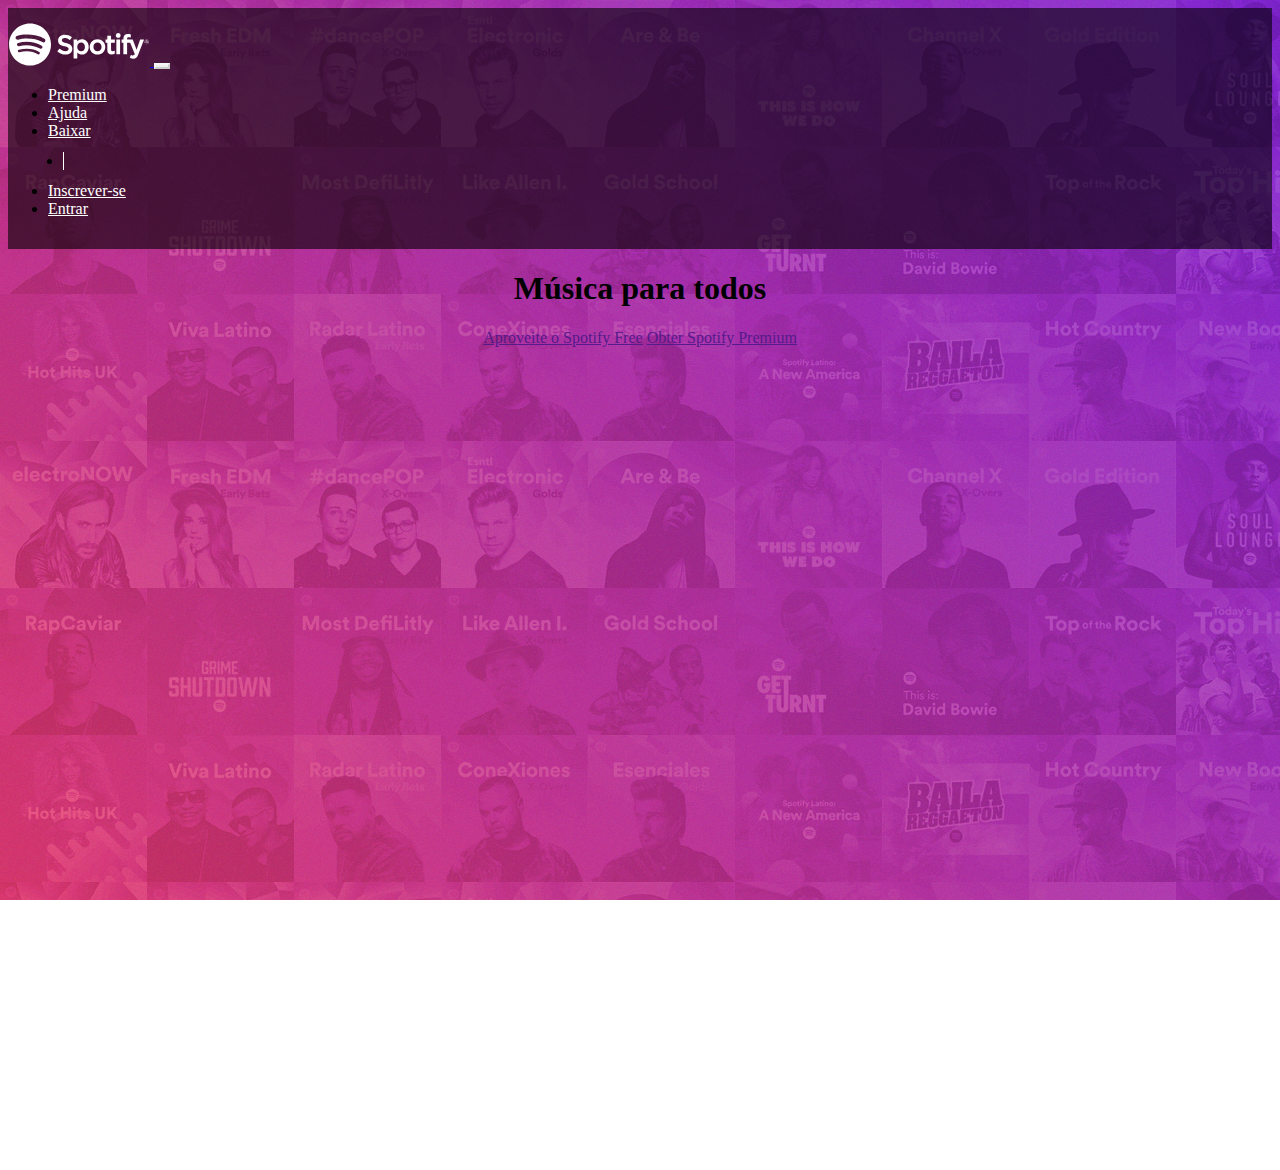
==== Site Spotify/index.html @ 4b8c34ad "Inicio clone site spotify" ====
<!DOCTYPE html>
<html lang="pt-br">
  <head>
    <!-- Meta tags Obrigatórias -->
    <meta charset="utf-8">
    <meta name="viewport" content="width=device-width, initial-scale=1, shrink-to-fit=no">

    <!-- Bootstrap CSS -->
    <link rel="stylesheet" href="https://stackpath.bootstrapcdn.com/bootstrap/4.1.3/css/bootstrap.min.css" integrity="sha384-MCw98/SFnGE8fJT3GXwEOngsV7Zt27NXFoaoApmYm81iuXoPkFOJwJ8ERdknLPMO" crossorigin="anonymous">

    <!-- Font Awesome -->
    <link rel="stylesheet" href="https://use.fontawesome.com/releases/v5.3.1/css/all.css" integrity="sha384-mzrmE5qonljUremFsqc01SB46JvROS7bZs3IO2EmfFsd15uHvIt+Y8vEf7N7fWAU" crossorigin="anonymous">

    <!-- HTML5Shiv -->
    <!--[if lt IE 9]>
      <script src="https://oss.maxcdn.com/html5shiv/3.7.2/html5shiv.min.js"></script>
    <![endif]-->

    <!-- Estilo customizado -->
    <link rel="stylesheet" type="text/css" href="css/estilo.css">

    <title>Música para todos - Spotify</title>
    <link = rel="icon" href="imagens/favicon.png">
  </head>
  <body>
    <!-- inicio Cabecalho -->
    <header>
      <nav class="navbar navbar-expand-md navbar-light fixed-top navbar-transparente">
        <div class="container">
          
          <a href="index.html" class="navbar-brand">
            <img src="imagens/spotify.svg" width="142">
          </a>

          <!-- Cria botao para dispositivos moveis abrir o menu -->
          <button class="navbar-toggler" data-toggle="collapse" data-target="#nav-principal">
            <i class="fas fa-bars text-white"></i>
          </button>

          <!-- Menu -->
          <div class="collapse navbar-collapse" id="nav-principal">
            <ul class="navbar-nav ml-auto">
              <li class="nav-item">
                <a href="" class="nav-link">Premium</a>
              </li>
              <li class="nav-item">
                <a href="" class="nav-link">Ajuda</a>
              </li>
              <li class="nav-item">
                <a href="" class="nav-link">Baixar</a>
              </li>
              <li class="nav-item divisor">
              </li>
              <li class="nav-item">
                <a href="" class="nav-link">Inscrever-se</a>
              </li>
              <li class="nav-item">
                <a href="" class="nav-link">Entrar</a>
              </li>
            </ul>
          </div>

        </div>
      </nav>
    </header>
    <!--/fim Cabecalho -->

    <!--/Inicio sessao home -->
    <section id="home" class="d-flex">
      <div class="container align-self-center">
        <div class="row">
          <div class="col-md-12 capa">
            <h1>Música para todos</h1>
            <a href="" class="btn btn-danger">Aproveite o Spotify Free</a>
            <a href="" class="btn btn-light">Obter Spotify Premium</a>
          </div>
        </div>
      </div>
    </section>
    <!--/Fim sessao home -->

  
    

    <!-- JavaScript (Opcional) -->
    <!-- jQuery primeiro, depois Popper.js, depois Bootstrap JS -->
    <script src="https://code.jquery.com/jquery-3.3.1.slim.min.js" integrity="sha384-q8i/X+965DzO0rT7abK41JStQIAqVgRVzpbzo5smXKp4YfRvH+8abtTE1Pi6jizo" crossorigin="anonymous"></script>
    <script src="https://cdnjs.cloudflare.com/ajax/libs/popper.js/1.14.3/umd/popper.min.js" integrity="sha384-ZMP7rVo3mIykV+2+9J3UJ46jBk0WLaUAdn689aCwoqbBJiSnjAK/l8WvCWPIPm49" crossorigin="anonymous"></script>
    <script src="https://stackpath.bootstrapcdn.com/bootstrap/4.1.3/js/bootstrap.min.js" integrity="sha384-ChfqqxuZUCnJSK3+MXmPNIyE6ZbWh2IMqE241rYiqJxyMiZ6OW/JmZQ5stwEULTy" crossorigin="anonymous"></script>
  </body>
</html>
---- Site Spotify/css/estilo.css ----
/*
* 
* @author Marcelo Bianco
*/

html, body {
    height: 100%;
}

#home {
    height: 100%;
}

body {
    background: url(../imagens/capa.png),
                url(../imagens/ruido.png),
                linear-gradient(50deg,#ff4169,#7c26f8);
    background-attachment: fixed;
}


nav.navbar-transparente {
    padding: 15px 0px;
    background: rgba(0, 0, 0, 0.6);
}

.navbar-light .navbar-nav .nav-link {
    color: white;
}

.navbar-light .navbar-nav .nav-link:hover {
    color: #9bf0e1;
}

.navbar-light .navbar-toggler {
    color: rgba(255, 255, 255,.5);
    border-color: rgba(255,255,255,0.5);
}

.divisor {
    width: 1px;
    background: white;
    margin: 12px 15px;
}

.capa {
    text-align: center;
}
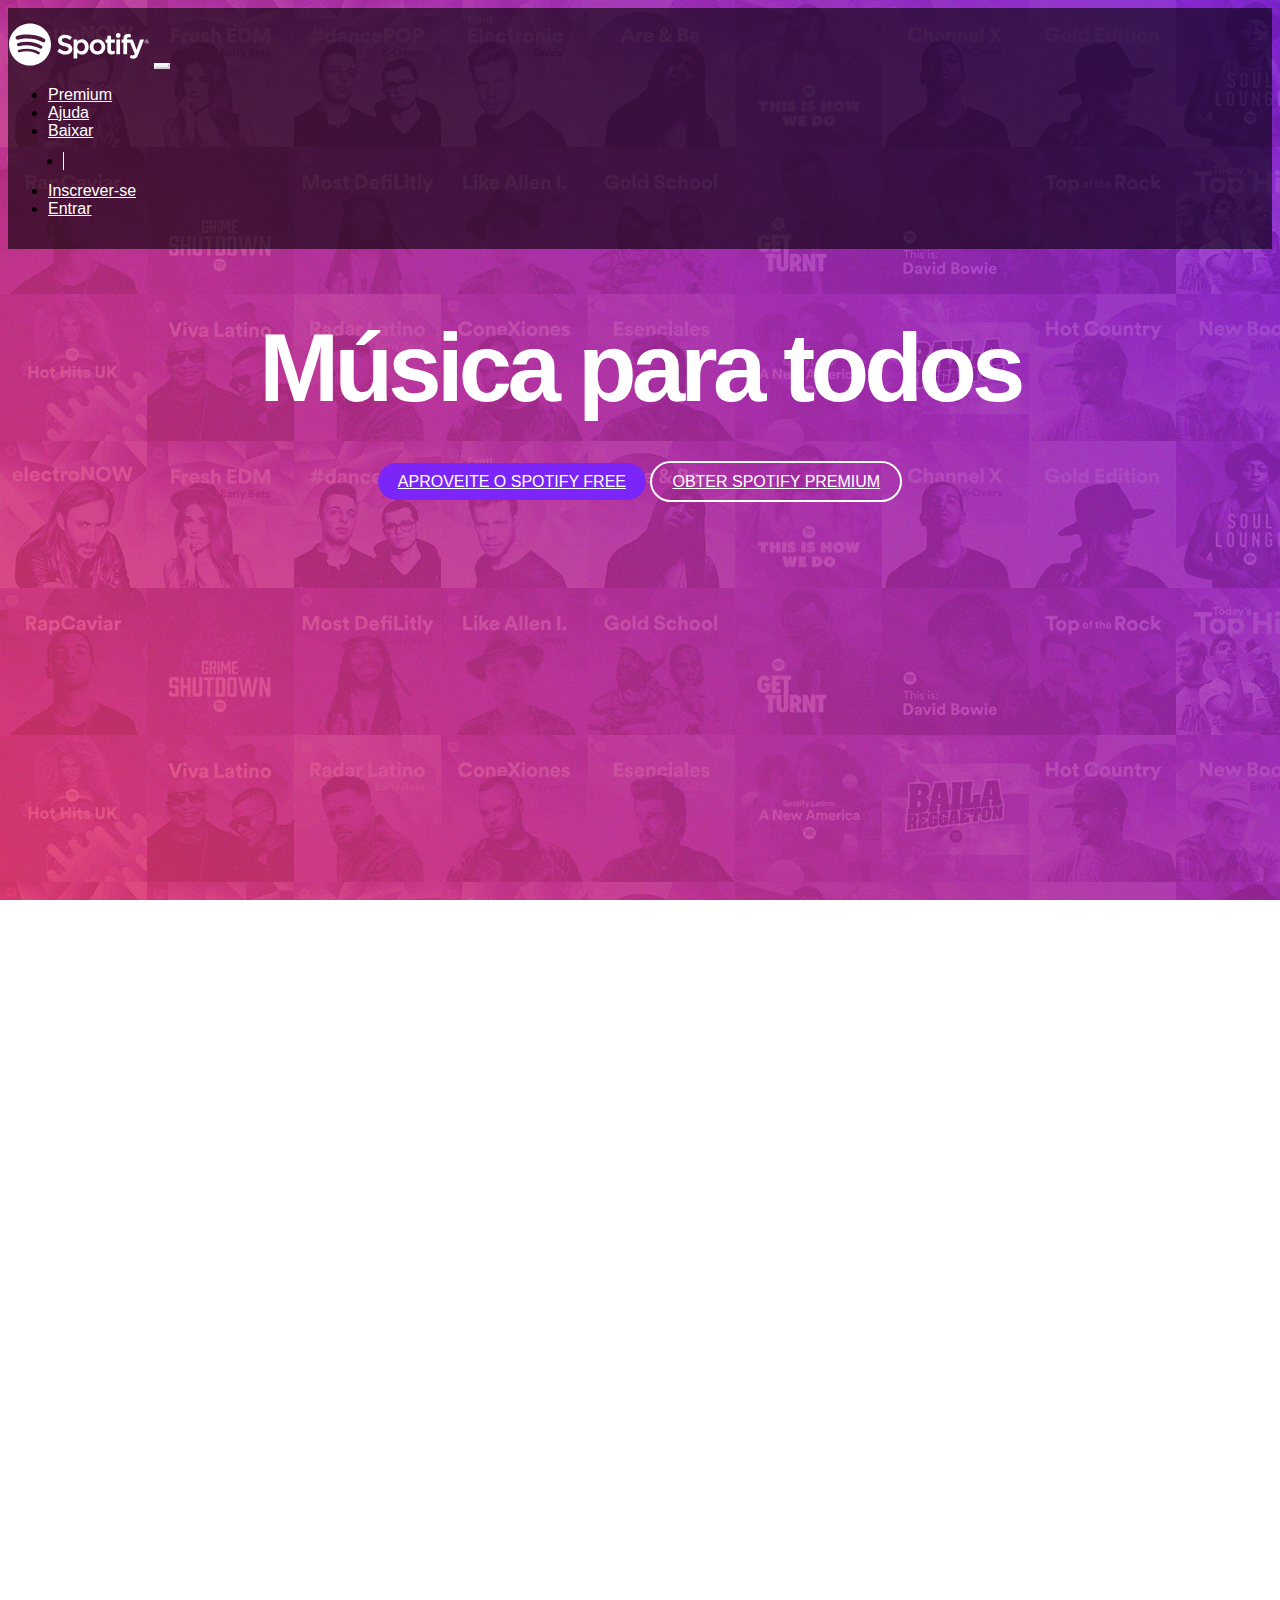
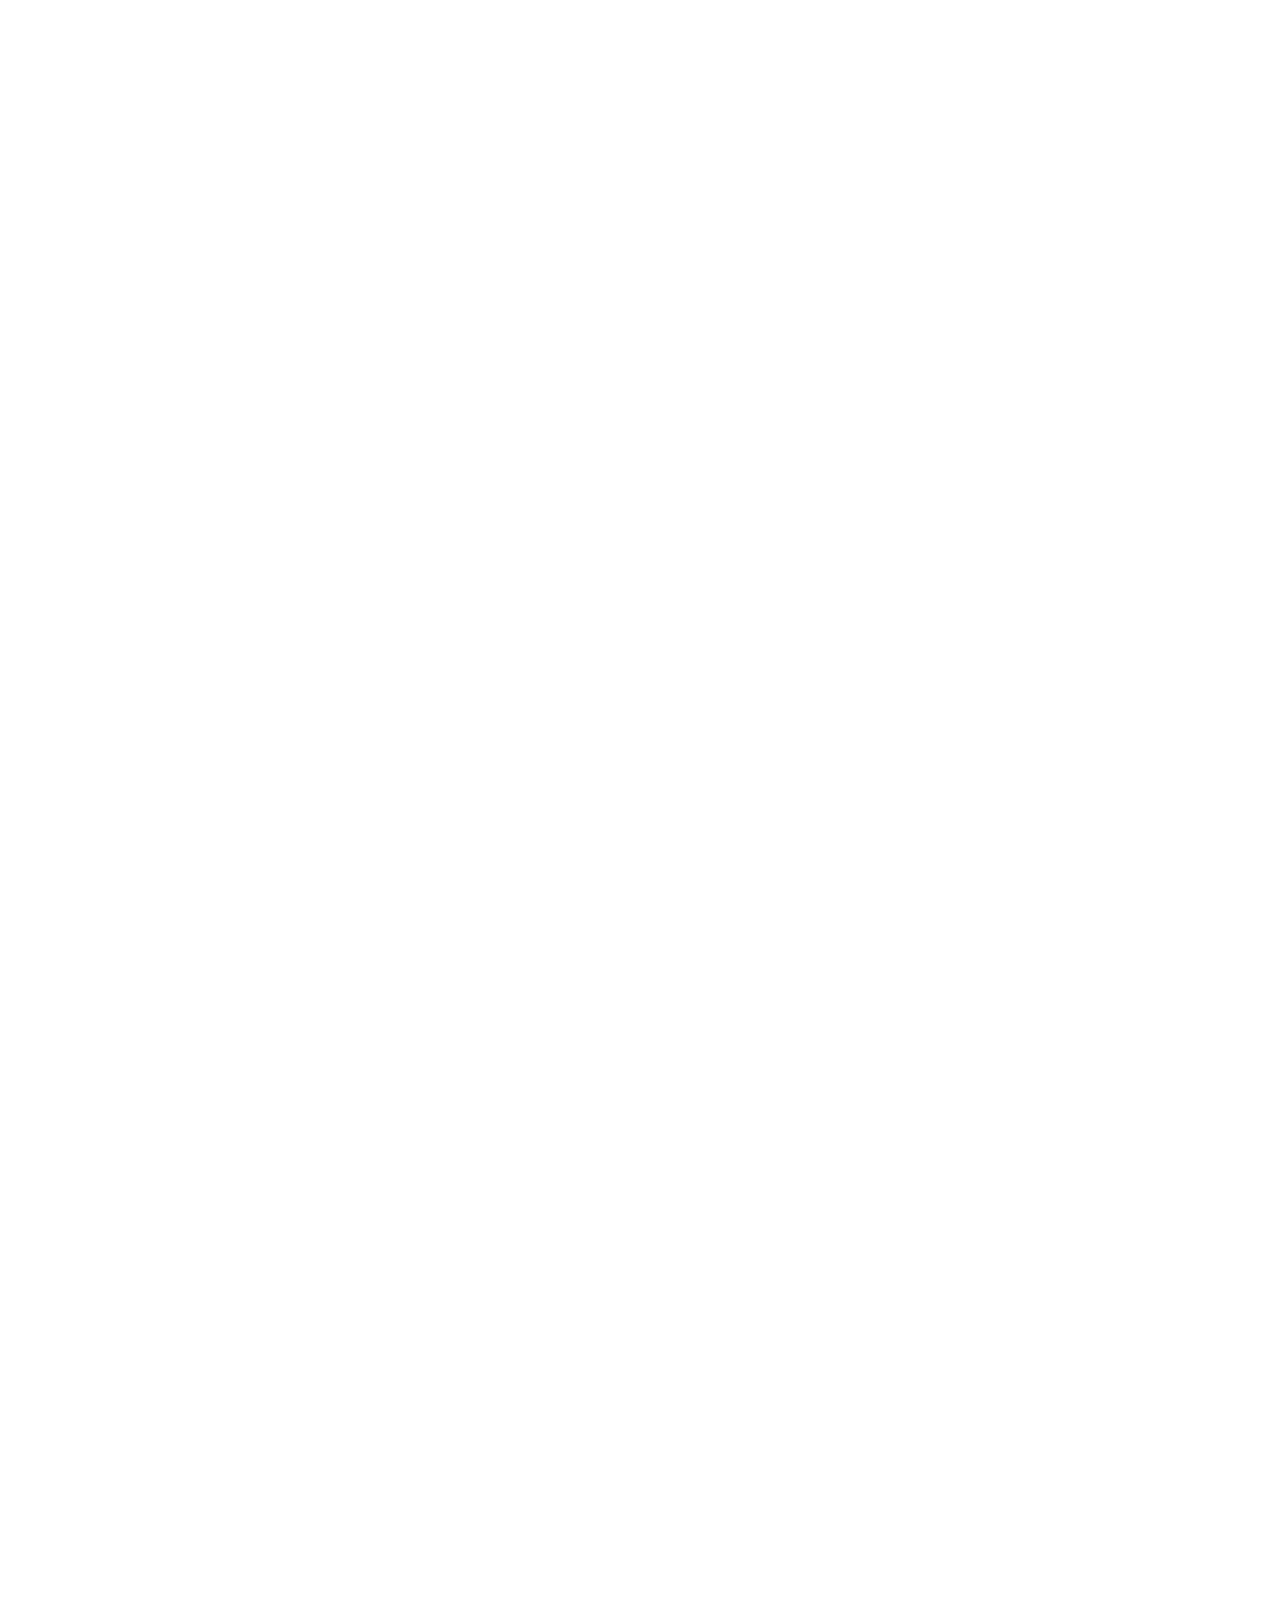
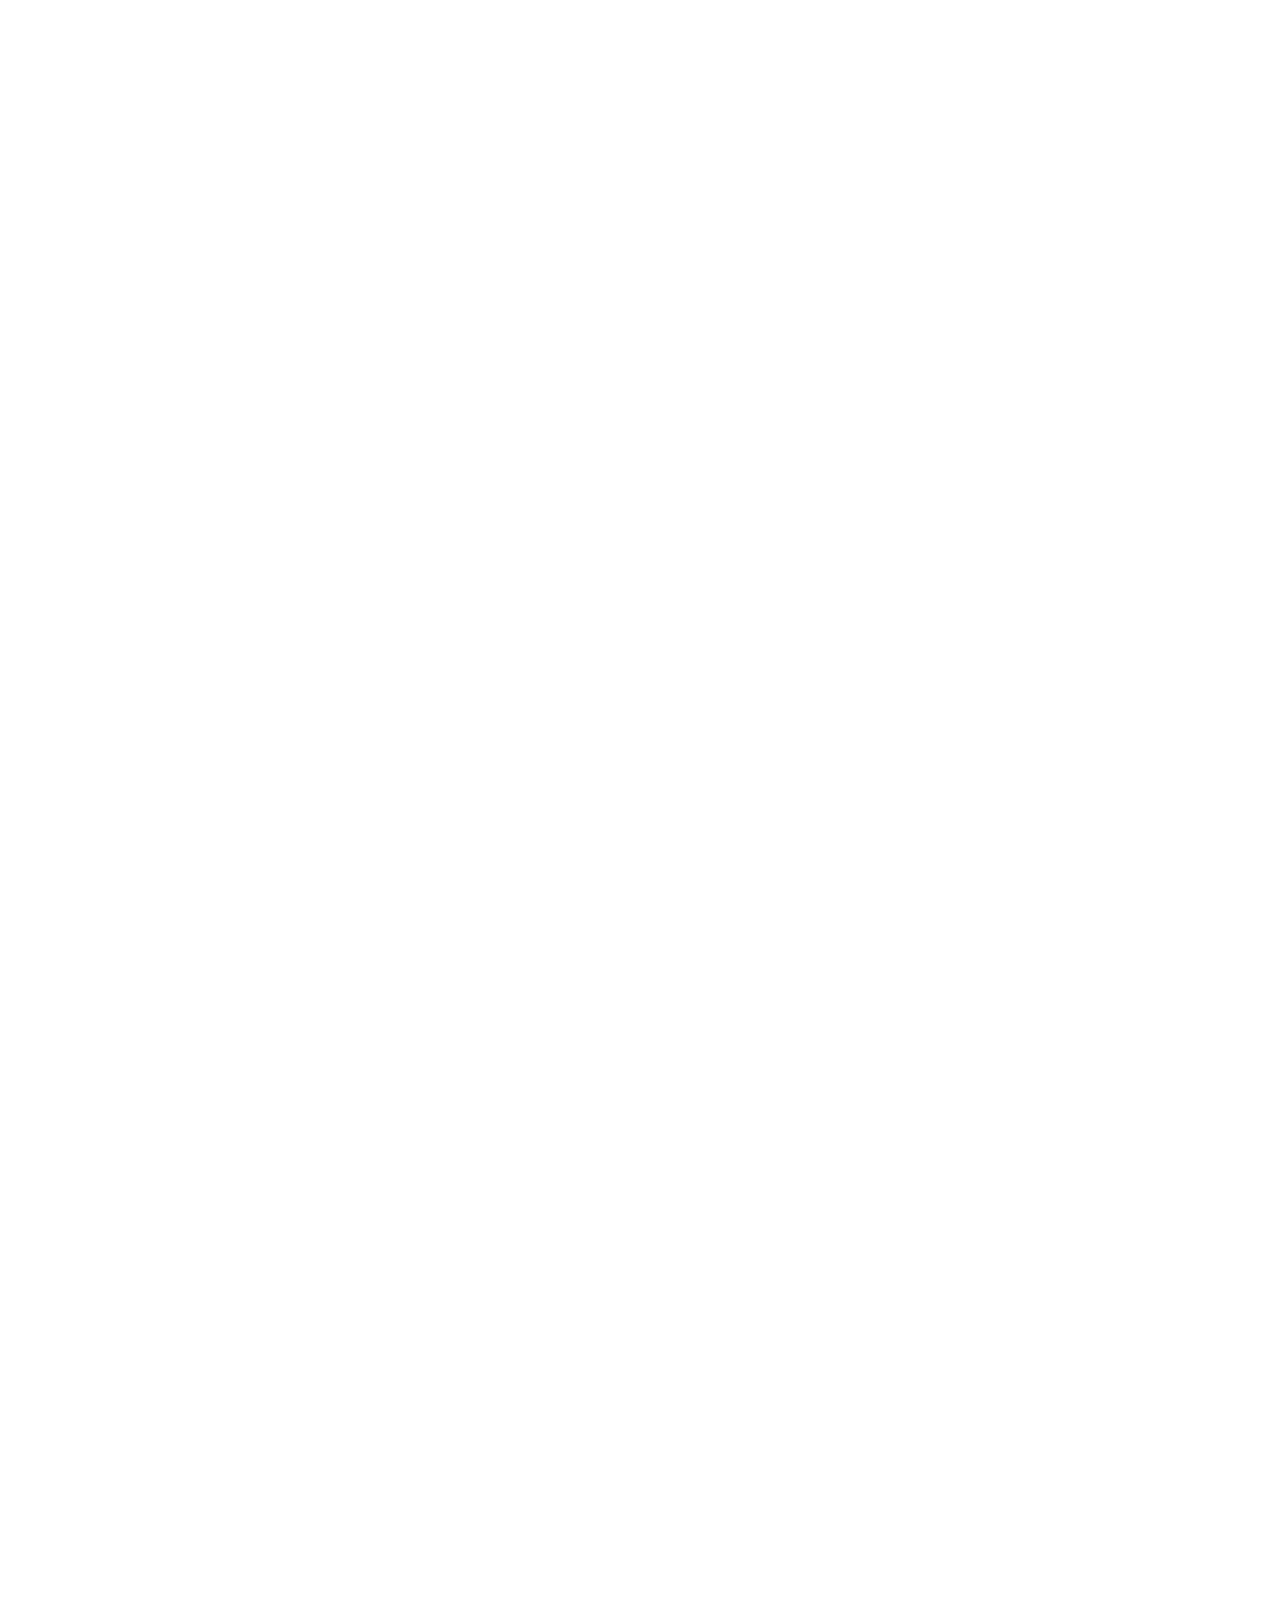
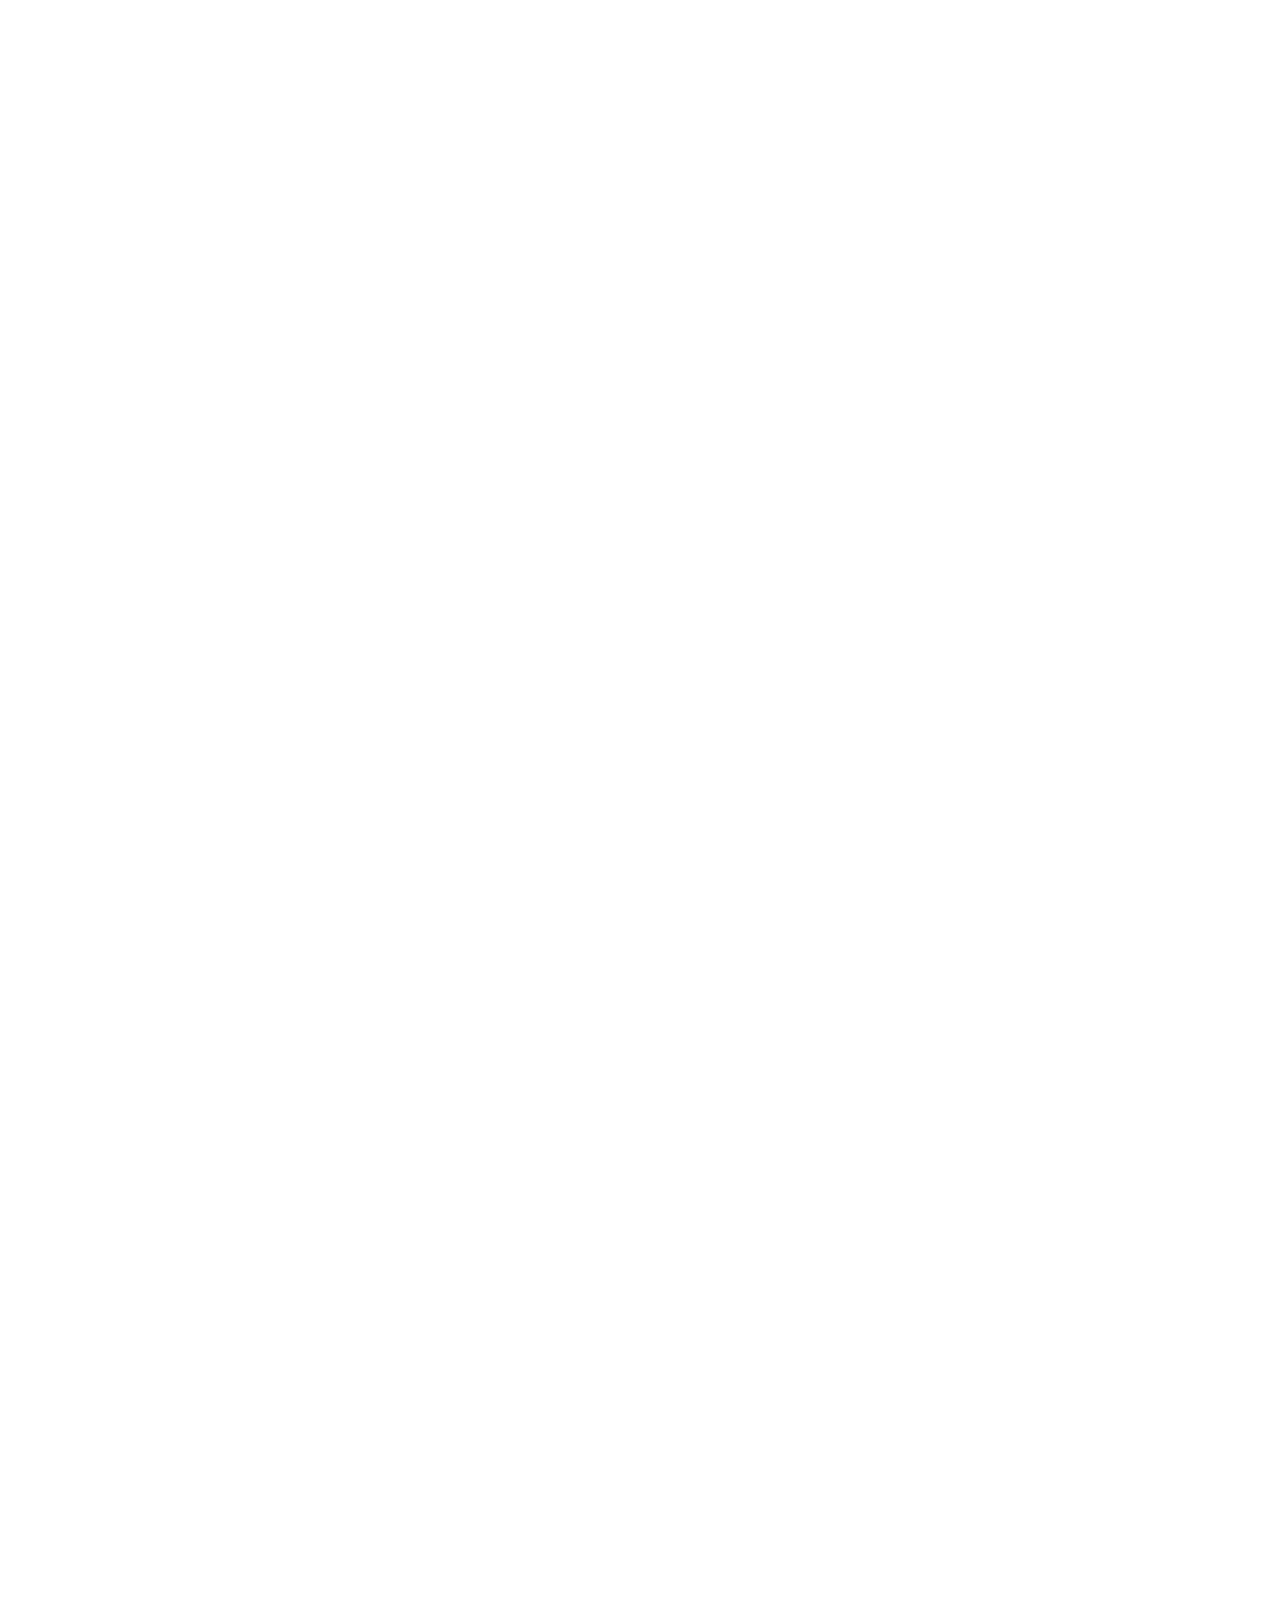
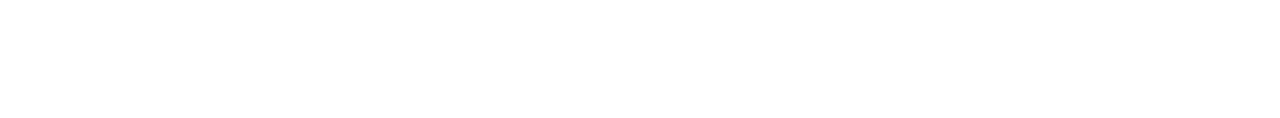
==== commit 33a1b366: "Continuacao do projeto clone Spotify" ====
--- a/Site Spotify/index.html
+++ b/Site Spotify/index.html
@@ -71,13 +71,86 @@
         <div class="row">
           <div class="col-md-12 capa">
             <h1>Música para todos</h1>
-            <a href="" class="btn btn-danger">Aproveite o Spotify Free</a>
-            <a href="" class="btn btn-light">Obter Spotify Premium</a>
+            <a href="" class="btn btn-lg btn-custom btn-roxo">Aproveite o Spotify Free</a>
+            <a href="" class="btn btn-lg btn-custom btn-branco">Obter Spotify Premium</a>
           </div>
         </div>
       </div>
     </section>
     <!--/Fim sessao home -->
+
+    <!--/Inicio Servicos -->
+    <section id="servicos">
+      <div class="container">
+        <div class="row">
+          <div class="col-md-6">
+            <div class="row albuns">
+              <div class="col-md-6">
+                <img src="imagens/img1.jpg" class="img-fluid d-none d-md-block">
+              </div>  
+              <div class="col-md-6">
+                <img src="imagens/img2.jpg" class="img-fluid d-none d-md-block">
+              </div>  
+            </div>
+            <div class="row albuns">
+              <div class="col-md-6">
+                <img src="imagens/img3.jpg" class="img-fluid d-none d-md-block">
+              </div>  
+              <div class="col-md-6">
+                <img src="imagens/img4.jpg" class="img-fluid d-none d-md-block">
+              </div>  
+            </div>
+          </div>
+          <div class="col-md-6">
+            <h2>O que o Spotify tem?</h2>
+
+            <h3>Músicas</h3>
+            <p>O Spotify tem milhões de músicas. Escute seus sons favoritos, descubra novas músicas e reúna seus favoritos em um só lugar</p>      
+            
+            <h3>Playlists</h3>
+            <p>No Spotify você encontra uma playlist para cada momento.
+              Todas feitas por fanáticos e especialistas da música.
+            </p>            
+
+            <h3>Novos lançamentos</h3>
+            <p>Escute os novos lançamentos de singles e álbuns da semana e veja o que está bombando no topo 50.</p>            
+          </div>
+        </div>
+      </div>
+    </section>
+    <!--/Fim Servicos -->
+
+    <!--/Inicio Recursos -->
+    <section id="recursos">
+      <div class="container">
+        <div class="row">
+          <div class="col-md-4">
+            <h2>Fácil</h2>
+
+            <h3>Buscar</h3>
+            <p>Já sabe o que quer escutar? É só procurar e apertar o play.</p>      
+            
+            <h3>Navegar</h3>
+            <p>Veja os novos lançamentos, o que está bombando nas paradas e as melhores playlists para o seu momento.
+            </p>            
+
+            <h3>Descobrir</h3>
+            <p>Curta músicas novas toda segunda-feira com uma playlist personalizada pra você. Ou relaxe e curta uma das rádios.</p>  
+          </div>
+          <div class="col-md-8">
+            <div class="row rotacionar">
+              <div class="col-md-6">
+                <img src="imagens/iphone1.png" class="img-fluid d-none d-md-block">
+              </div>  
+              <div class="col-md-6">
+                <img src="imagens/iphone2.png" class="img-fluid d-none d-md-block">
+              </div>  
+            </div>  
+          </div>
+        </div>
+      </div>
+    </section>
+    <!--/Fim Recursos -->
 
   
     
--- a/Site Spotify/css/estilo.css
+++ b/Site Spotify/css/estilo.css
@@ -5,6 +5,7 @@
 
 html, body {
     height: 100%;
+    overflow-x: hidden;
 }
 
 #home {
@@ -16,7 +17,10 @@
                 url(../imagens/ruido.png),
                 linear-gradient(50deg,#ff4169,#7c26f8);
     background-attachment: fixed;
+    font-family: Helvetica, Arial, sans-serif;
 }
+
+
 
 
 nav.navbar-transparente {
@@ -45,4 +49,133 @@
 
 .capa {
     text-align: center;
+}
+
+.btn-custom {
+    color: white;
+    border-radius: 500px;
+    -webkit-border-radius: 500px;
+    -moz-border-radius: 500px;
+    text-transform: uppercase;
+    transition: background 0.4s, color 0.4s;
+    padding: 10px 20px;
+}
+
+.btn-roxo {
+    background: #7c25f8;
+}
+
+.btn-roxo:hover {
+    background: #6207e3;
+    color: white;
+}
+
+.btn-branco {
+    border: 2px solid white;
+}
+
+.btn-branco:hover {
+    background-color: white;
+    color: black;
+}
+
+h1 {
+    font-weight: 900;
+    letter-spacing: -0.05em;
+    margin-bottom: 50px;
+    color: white;
+}
+
+h2 {
+    font-size: 3em;
+    font-weight: 700;
+    letter-spacing: -0.04em;
+}
+
+h3 {
+    font-size: 2em;
+    font-weight: 700;
+    letter-spacing: -0.04em;
+}
+
+#servicos {
+    background: white;
+    padding-top: 20px;
+    padding-bottom: 20px;
+}
+
+#servicos h2, h3 {
+    color: #7c25f8;
+}
+
+#recursos {
+    color: white;
+    padding-top: 20px;
+    padding-bottom: 20px;
+}
+
+#recursos h3 {
+    color: #9bf0e1;
+}
+
+#recursos h2 {
+    color: white;
+}
+
+.albuns {
+    padding: 10px 0px;
+}
+
+.rotacionar {
+    -ms-transform: rotate(30deg);
+    -webkit-transform: rotate(30deg);
+    transform: rotate(30deg);
+    padding-left: 80px;
+}
+
+/* Extra small devices (portrait phones, less than 576px)*/
+@media (max-width: 575.98px) { 
+    .btn-custom {
+        margin: 10px 15px; 
+        border-radius: 400px;
+        -webkit-border-radius: 400px;
+        -moz-border-radius: 400px;
+    }
+}
+
+/* Small devices (landscape phones, 576px and up)*/
+@media (min-width: 576px) and (max-width: 767.98px) { 
+    h1 {
+        font-size: 3em;
+    }
+    .btn-custom {
+        margin: 10px 15px;
+        border-radius: 400px;
+        -webkit-border-radius: 400px;
+        -moz-border-radius: 400px;
+    }
+}
+
+/* Medium devices (tablets, 768px and up)*/
+@media (min-width: 768px) and (max-width: 991.98px) { 
+    h1 {
+        font-size: 4em;
+    }
+    .btn-custom {
+        margin: 10px 15px;
+    }
+}
+
+/* Large devices (desktops, 992px and up)*/
+@media (min-width: 992px) and (max-width: 1199.98px) {  
+    h1 {
+        font-size: 5em;
+    }
+}
+
+/* Extra large devices (large desktops, 1200px and up)*/
+@media (min-width: 1200px) { 
+    h1 {
+        font-size: 6em;
+    }
 }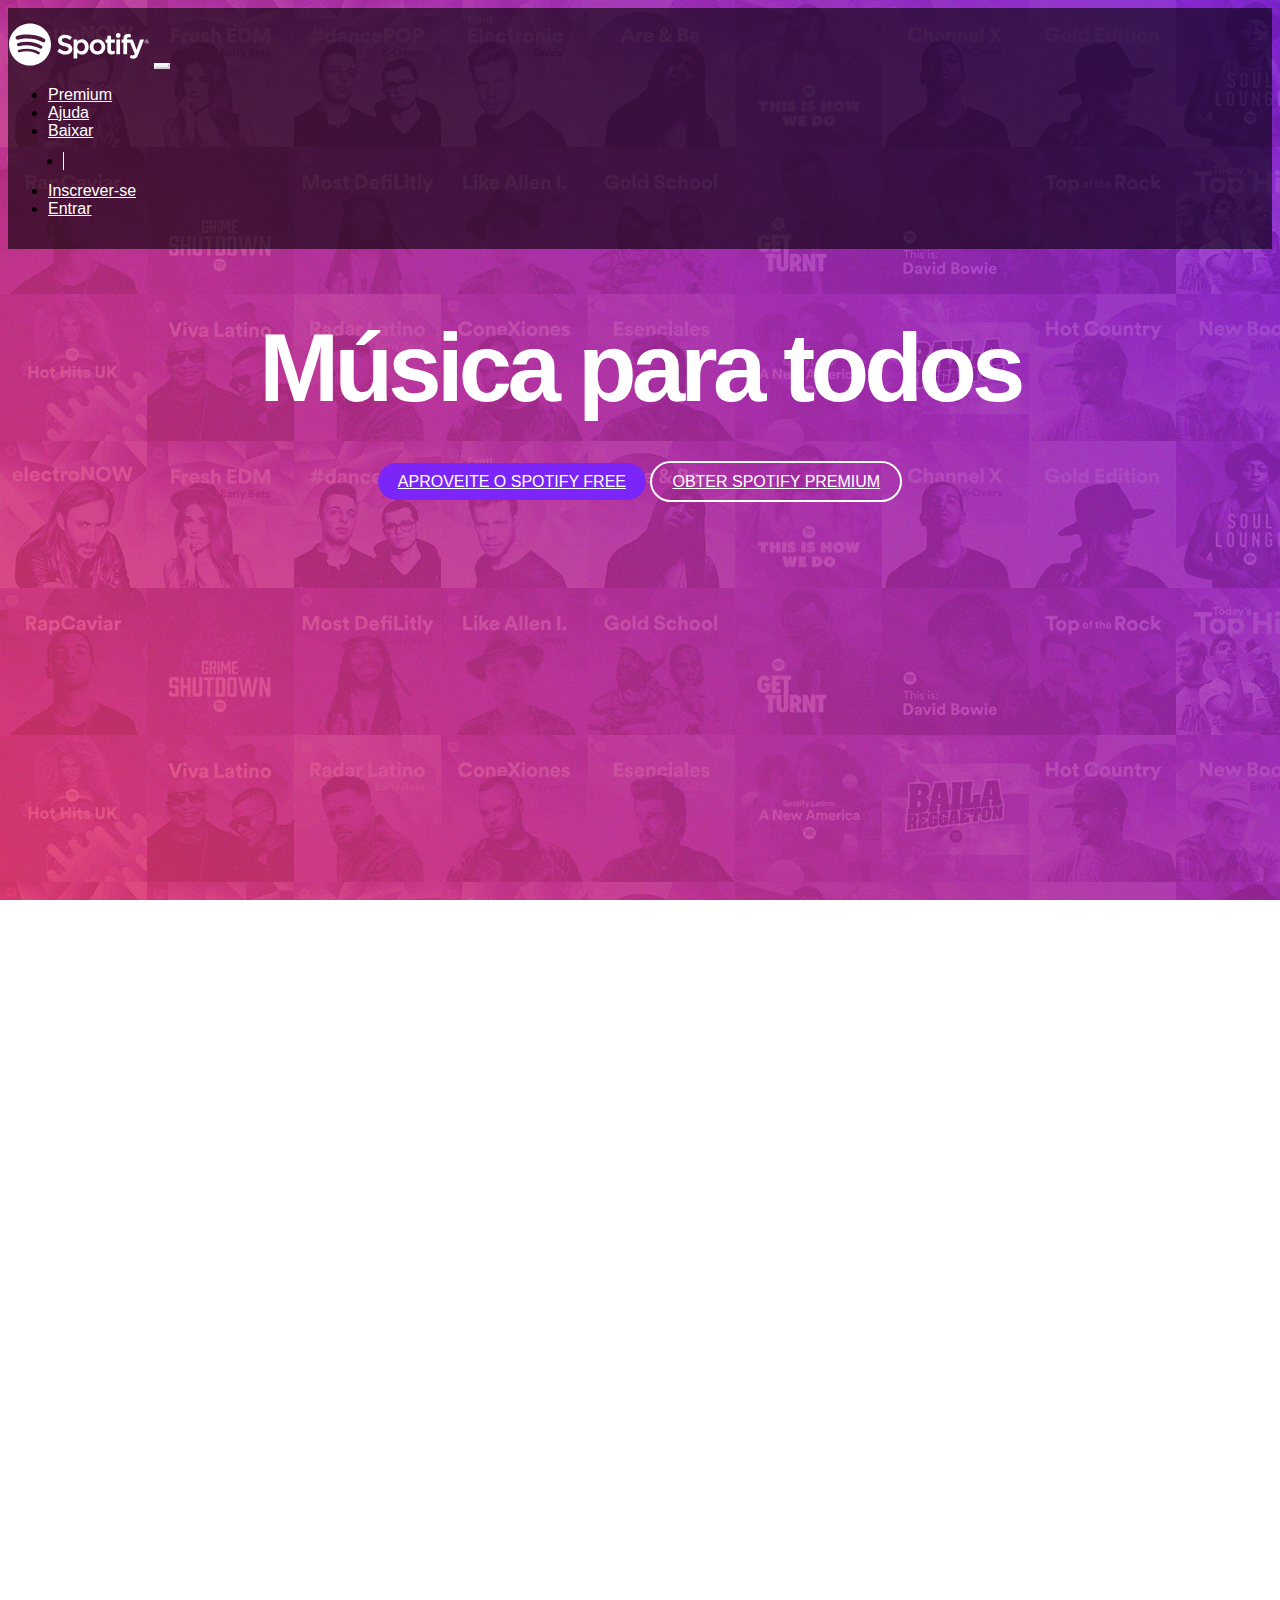
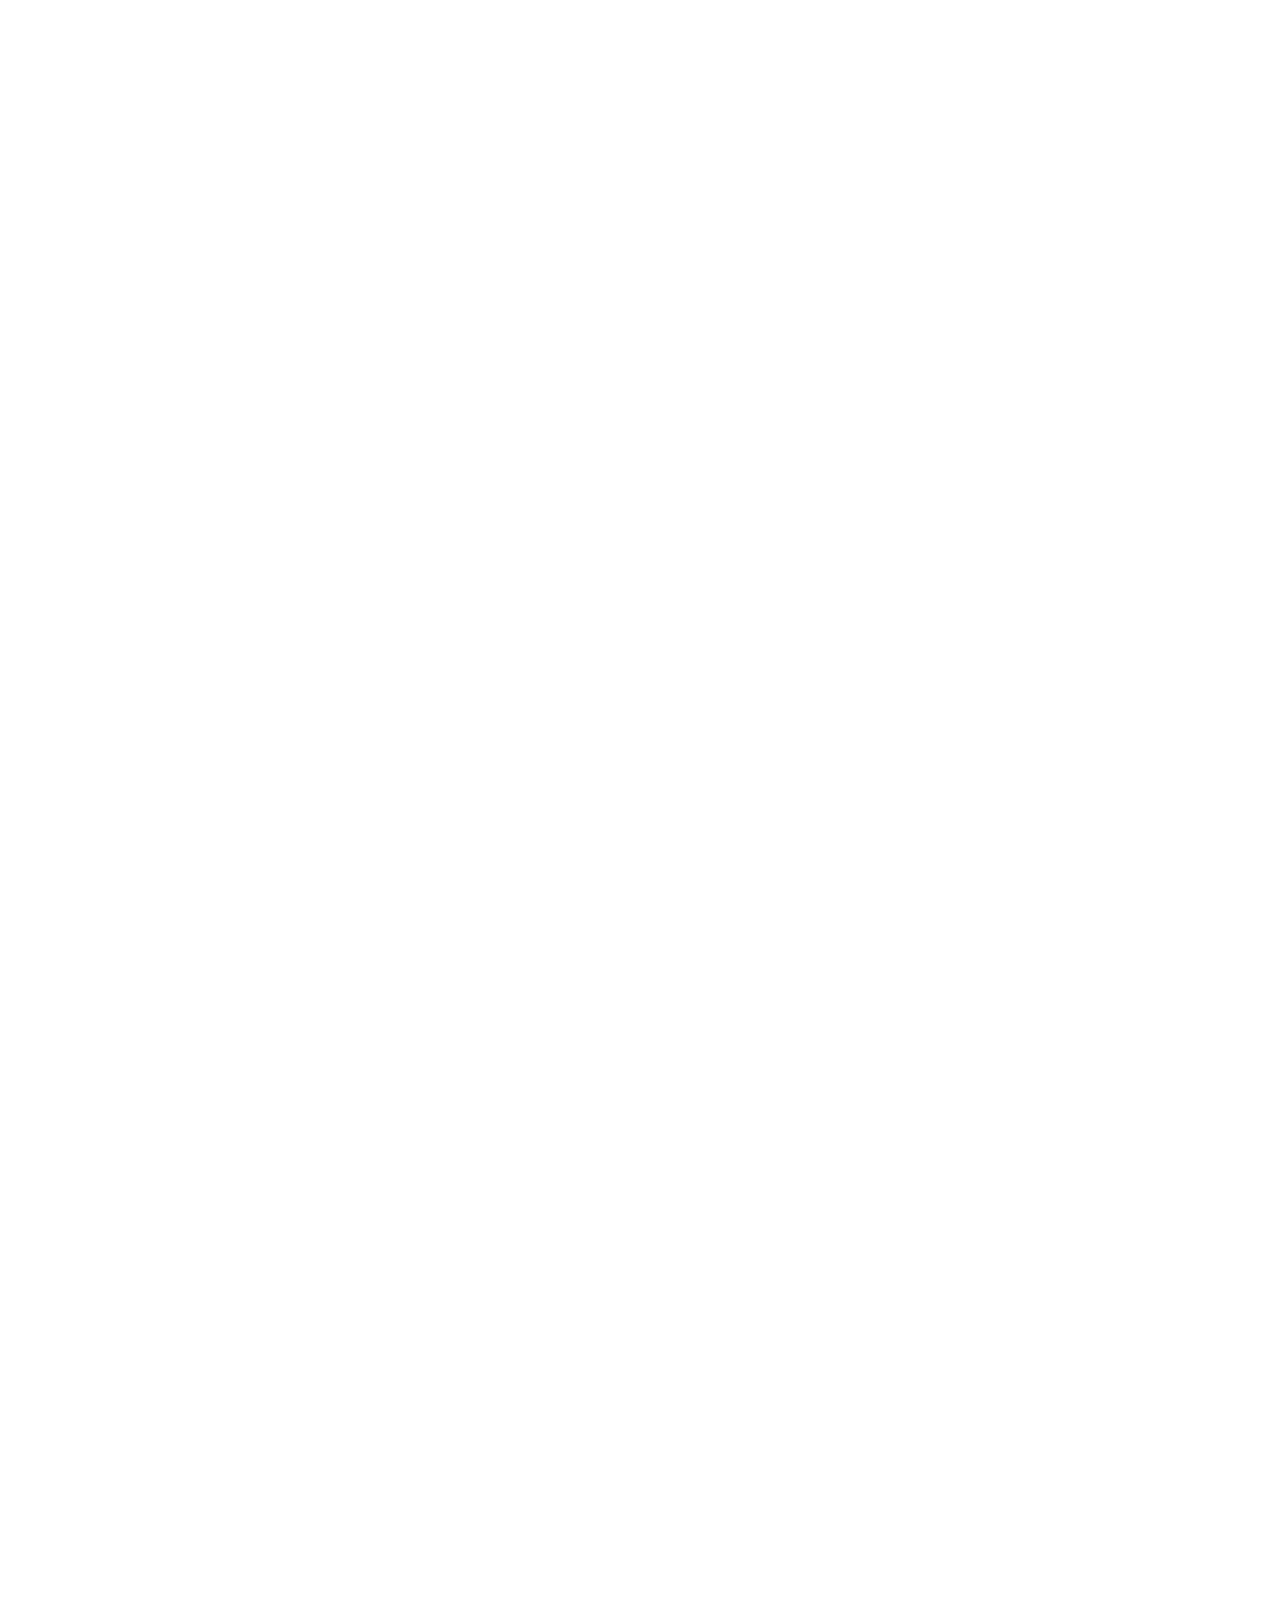
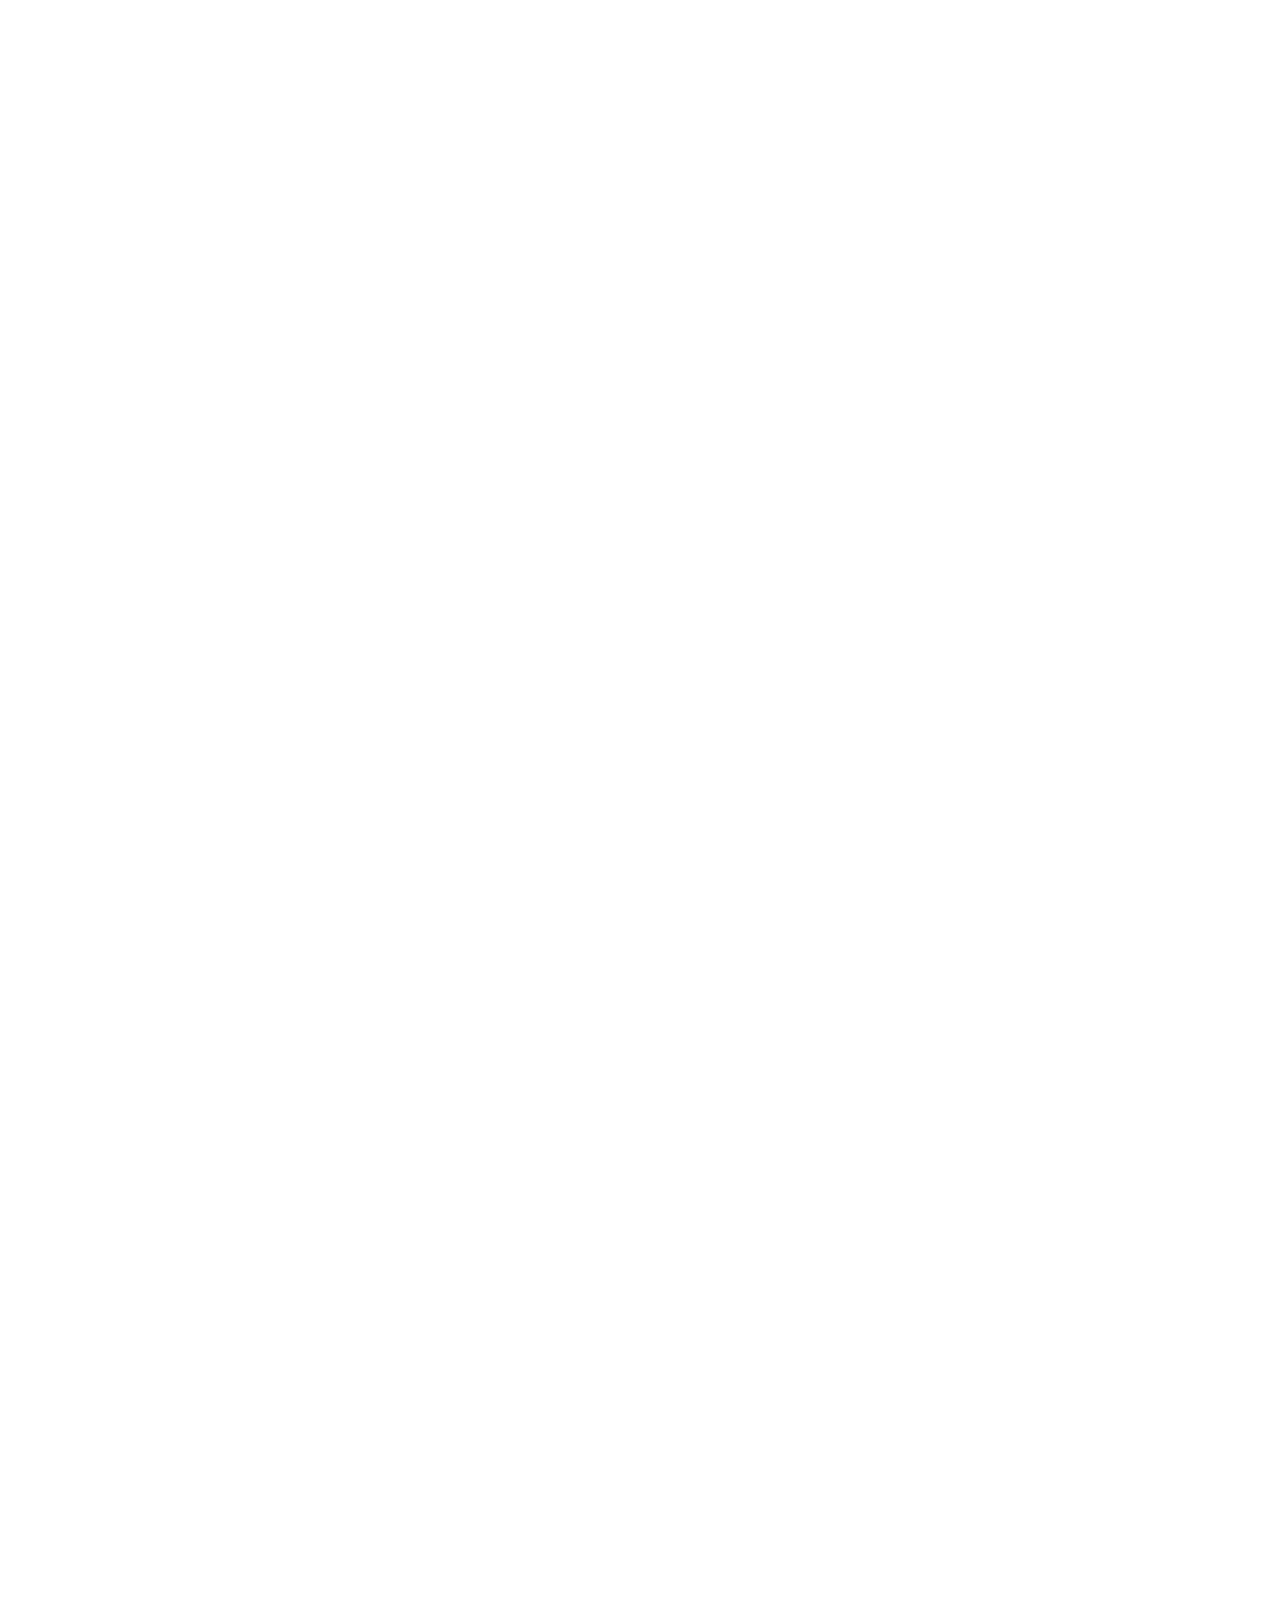
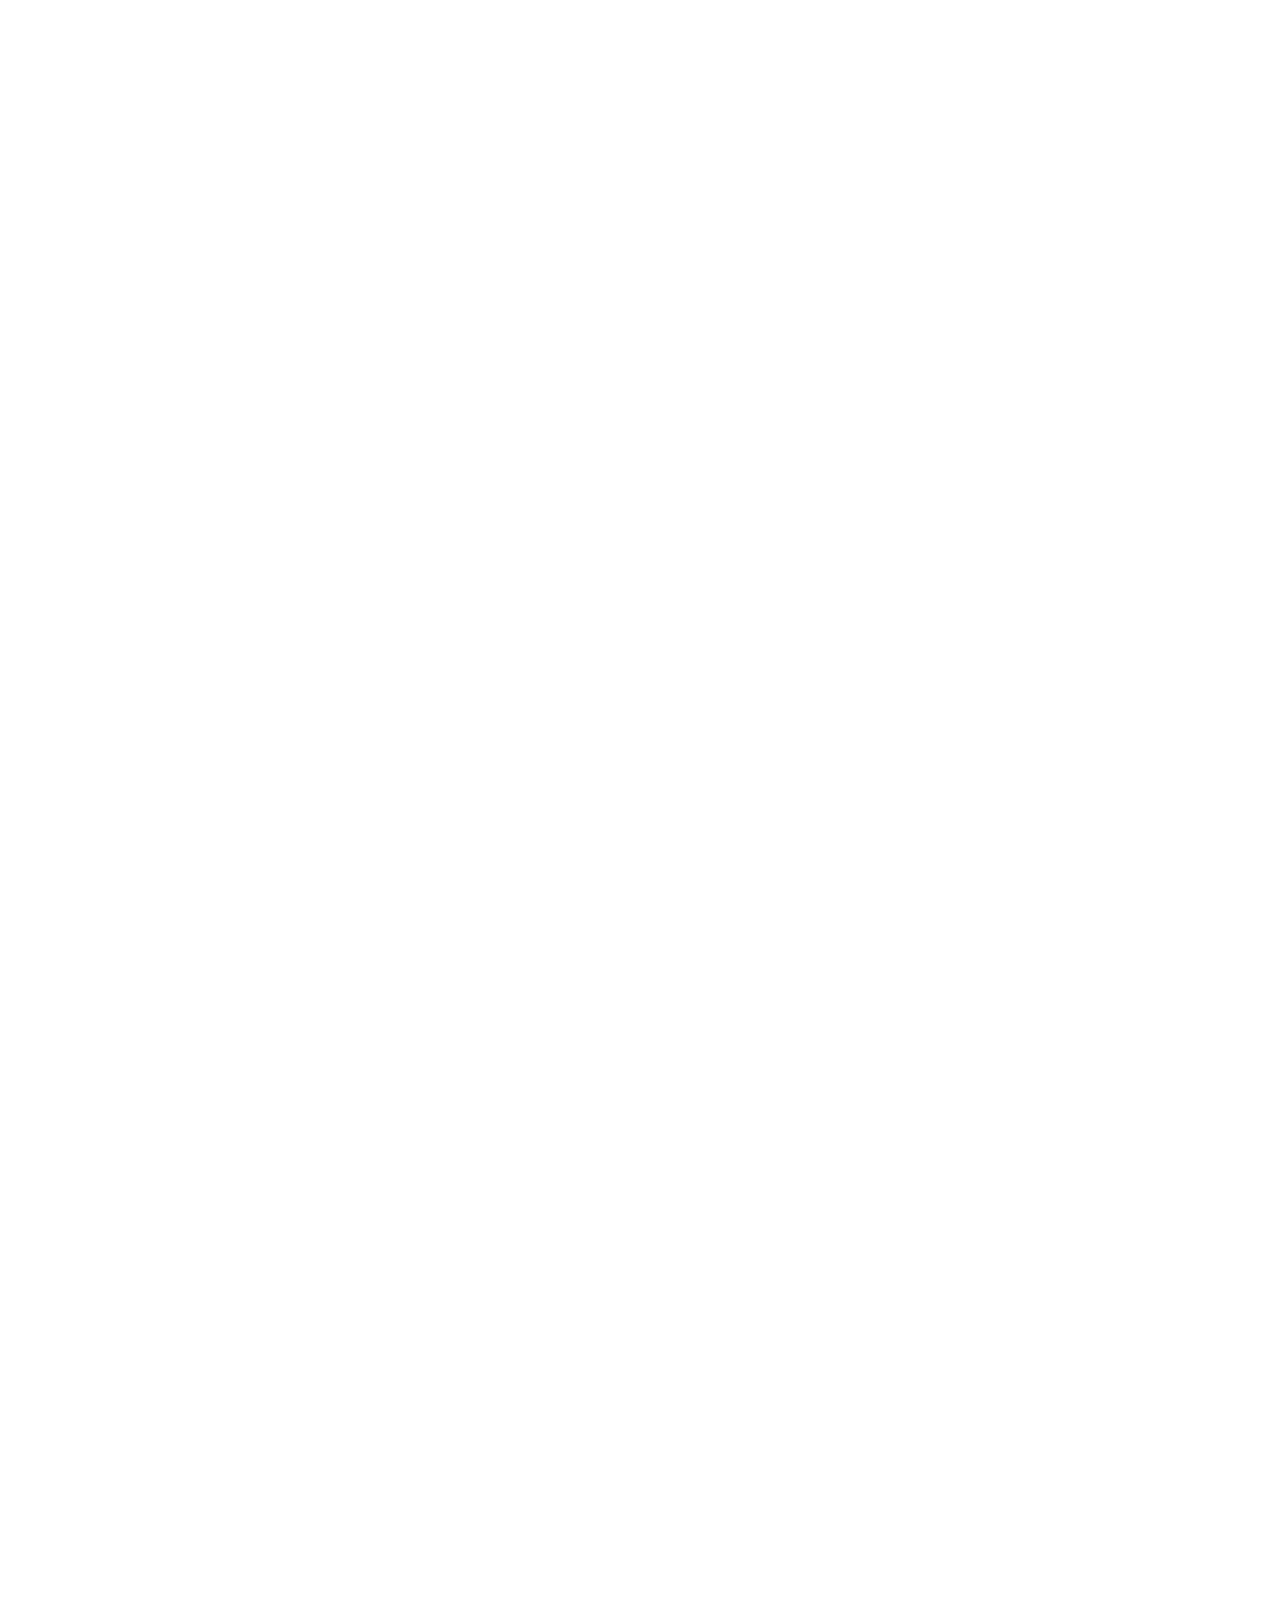
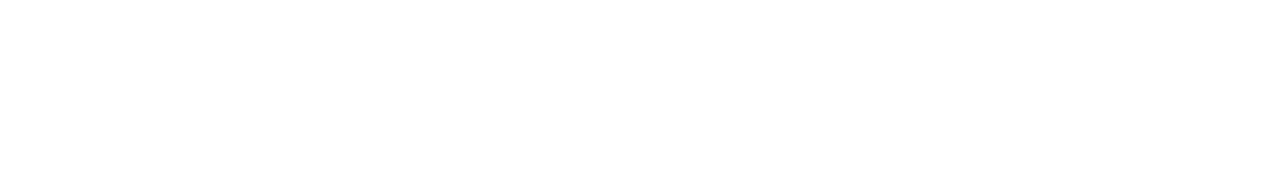
==== commit dbc96399: "Finalizando o Projeto clone site spotify(Estudos)" ====
--- a/Site Spotify/index.html
+++ b/Site Spotify/index.html
@@ -152,6 +152,56 @@
     </section>
     <!--/Fim Recursos -->
 
+    <!--Inicio Rodapé-->
+    <footer>
+      <div class="container">
+        <div class="row">
+          <div class="col-md-2">
+            <img src="imagens/spotify.svg" width="142">
+          </div>
+          <div class="col-md-2">
+            <h4>company</h4>
+            <ul class="navbar-nav">
+              <li><a href="">Sobre</a></li>
+              <li><a href="">Empregos</a></li>
+              <li><a href="">Imprensa</a></li>
+              <li><a href="">Novidades</a></li>
+            </ul>
+          </div>
+          <div class="col-md-2">
+            <h4>comunidades</h4>
+            <ul class="navbar-nav">
+              <li><a href="">Artistas</a></li>
+              <li><a href="">Desenvolvedores</a></li>
+              <li><a href="">Marcas</a></li>
+            </ul>
+          </div>
+          <div class="col-md-2">
+            <h4>links uteis</h4>
+            <ul class="navbar-nav">
+              <li><a href="">Ajuda</a></li>
+              <li><a href="">Presentes</a></li>
+              <li><a href="">Player da Web</a></li>
+            </ul>
+          </div>
+          <div class="col-md-4">
+            <ul>
+              <li>
+                <a href=""><img src="imagens/facebook.png"></a>
+              </li>
+              <li>
+                <a href=""><img src="imagens/instagram.png"></a>
+              </li>
+              <li>
+                <a href=""><img src="imagens/twitter.png"></a>
+              </li>
+            </ul>
+          </div>
+        </div>
+      </div>
+    </footer>
+    <!--Fim Rodapé-->
+
   
     
 
--- a/Site Spotify/css/estilo.css
+++ b/Site Spotify/css/estilo.css
@@ -131,6 +131,37 @@
     -webkit-transform: rotate(30deg);
     transform: rotate(30deg);
     padding-left: 80px;
+}
+
+footer {
+    background: #000;
+    padding: 50px 0px 20px 0px;
+    position: relative;
+}
+
+footer .navbar-nav a {
+    color: white;
+    font-size: 0.8em;
+}
+
+footer .navbar-nav a:hover {
+    color: #9bf0e1;
+    text-decoration: none;
+}
+
+footer h4 {
+    color: #919496;
+    font-size: 0.8em;
+    text-transform: uppercase;
+}
+
+footer ul {
+    list-style: none;
+}
+
+footer ul li {
+    float: right;
+    margin: 0 5px;
 }
 
 /* Extra small devices (portrait phones, less than 576px)*/
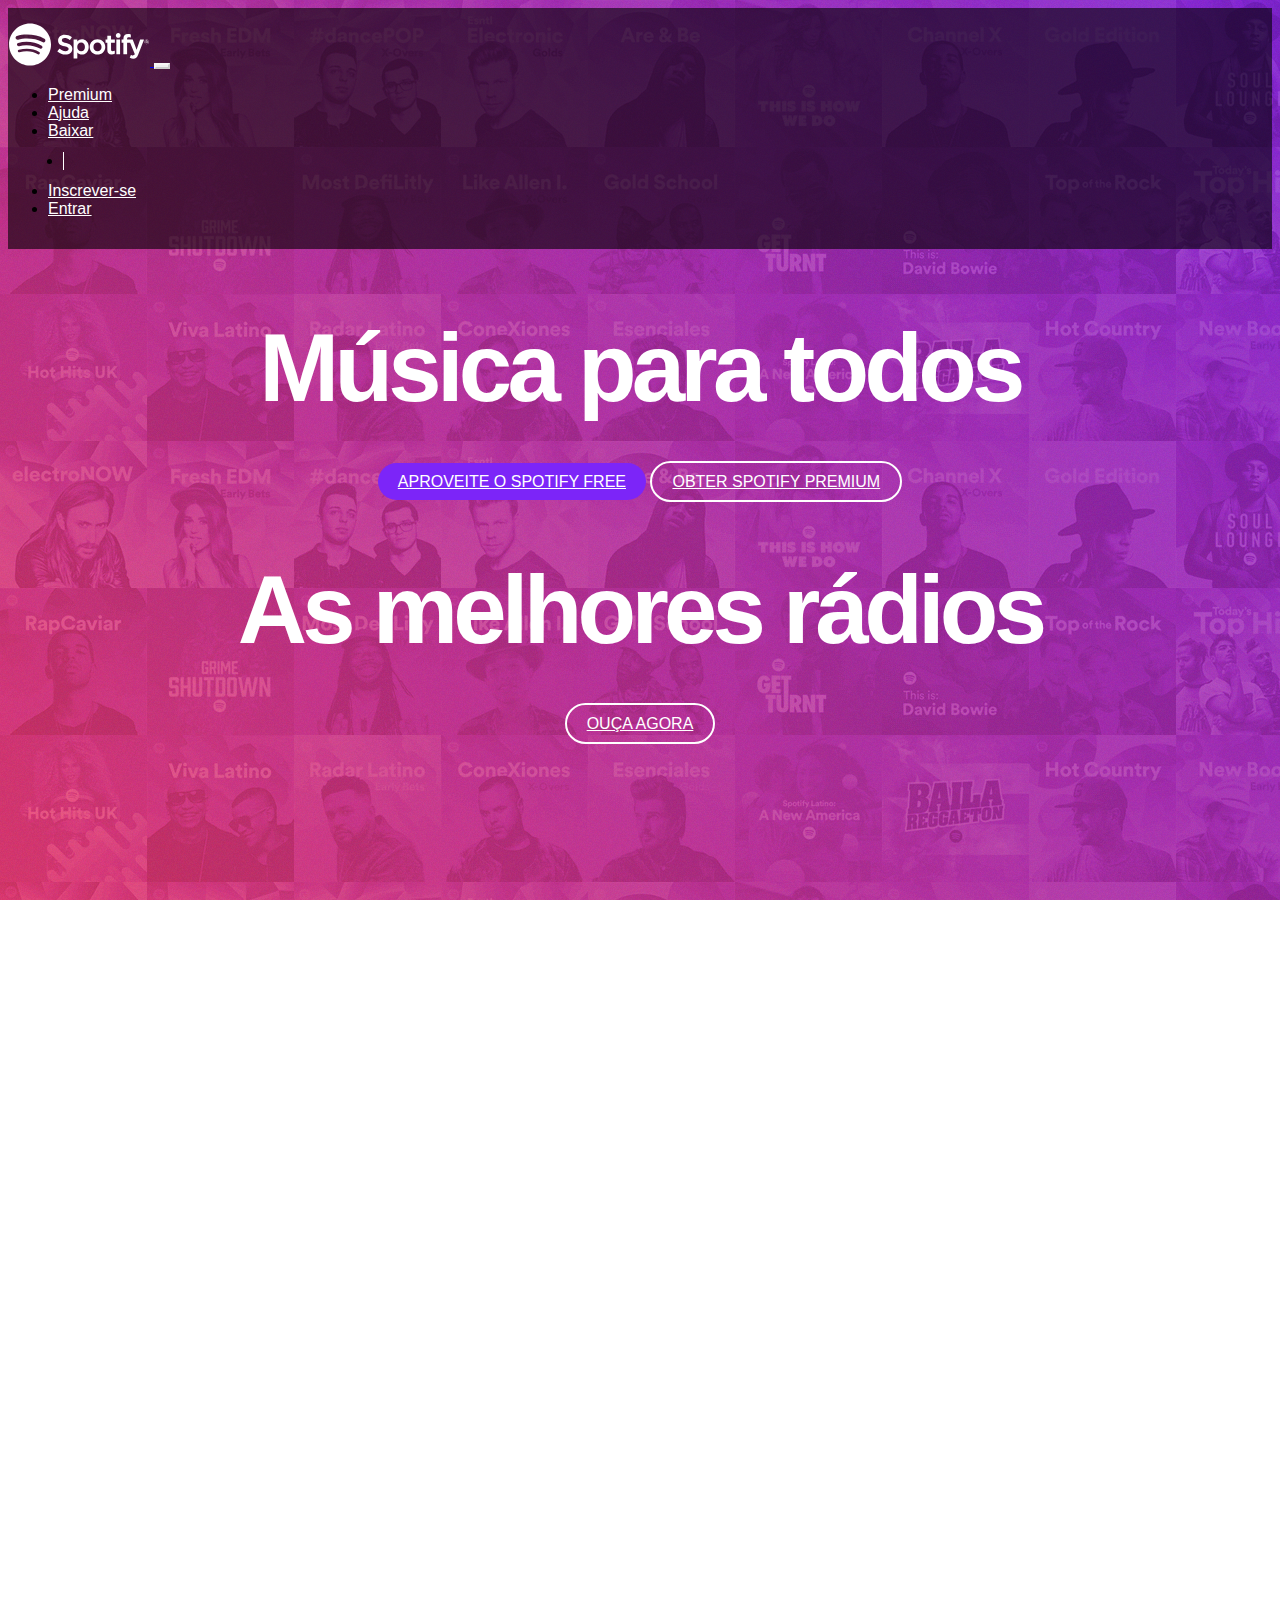
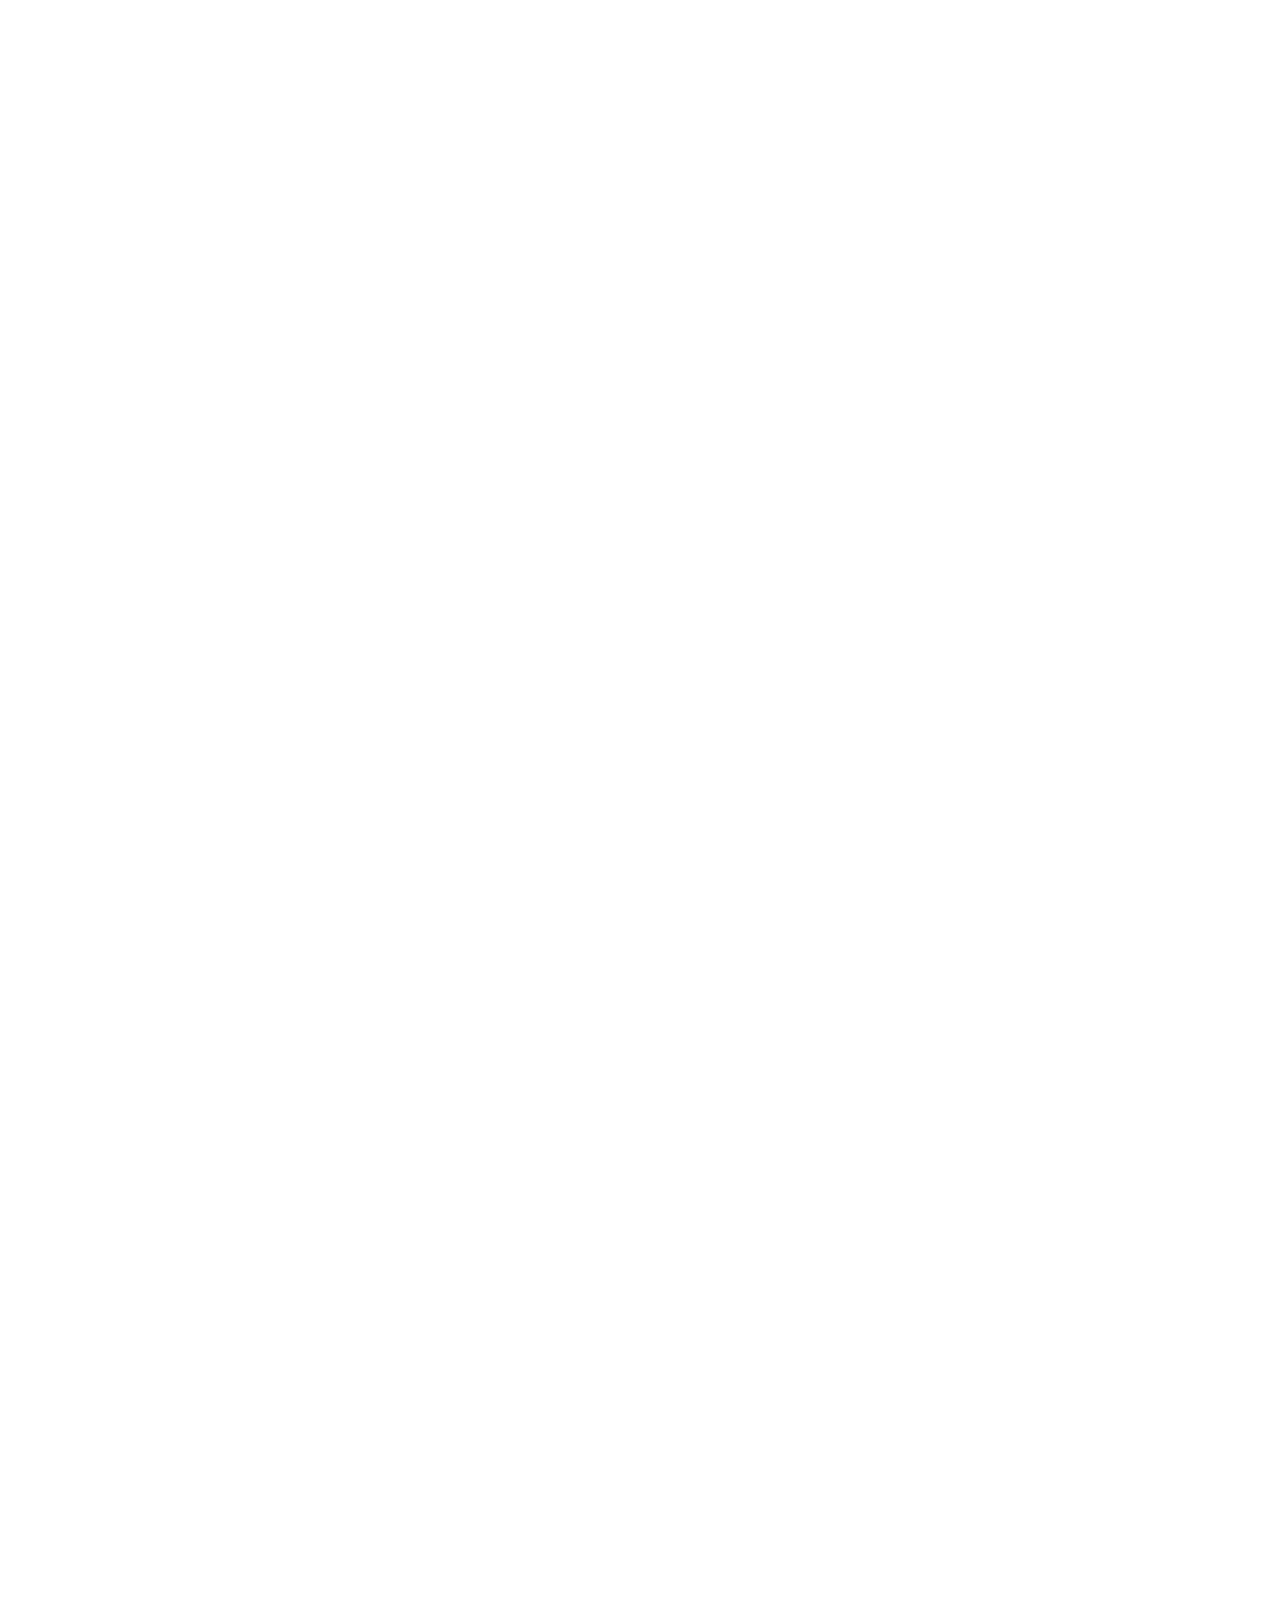
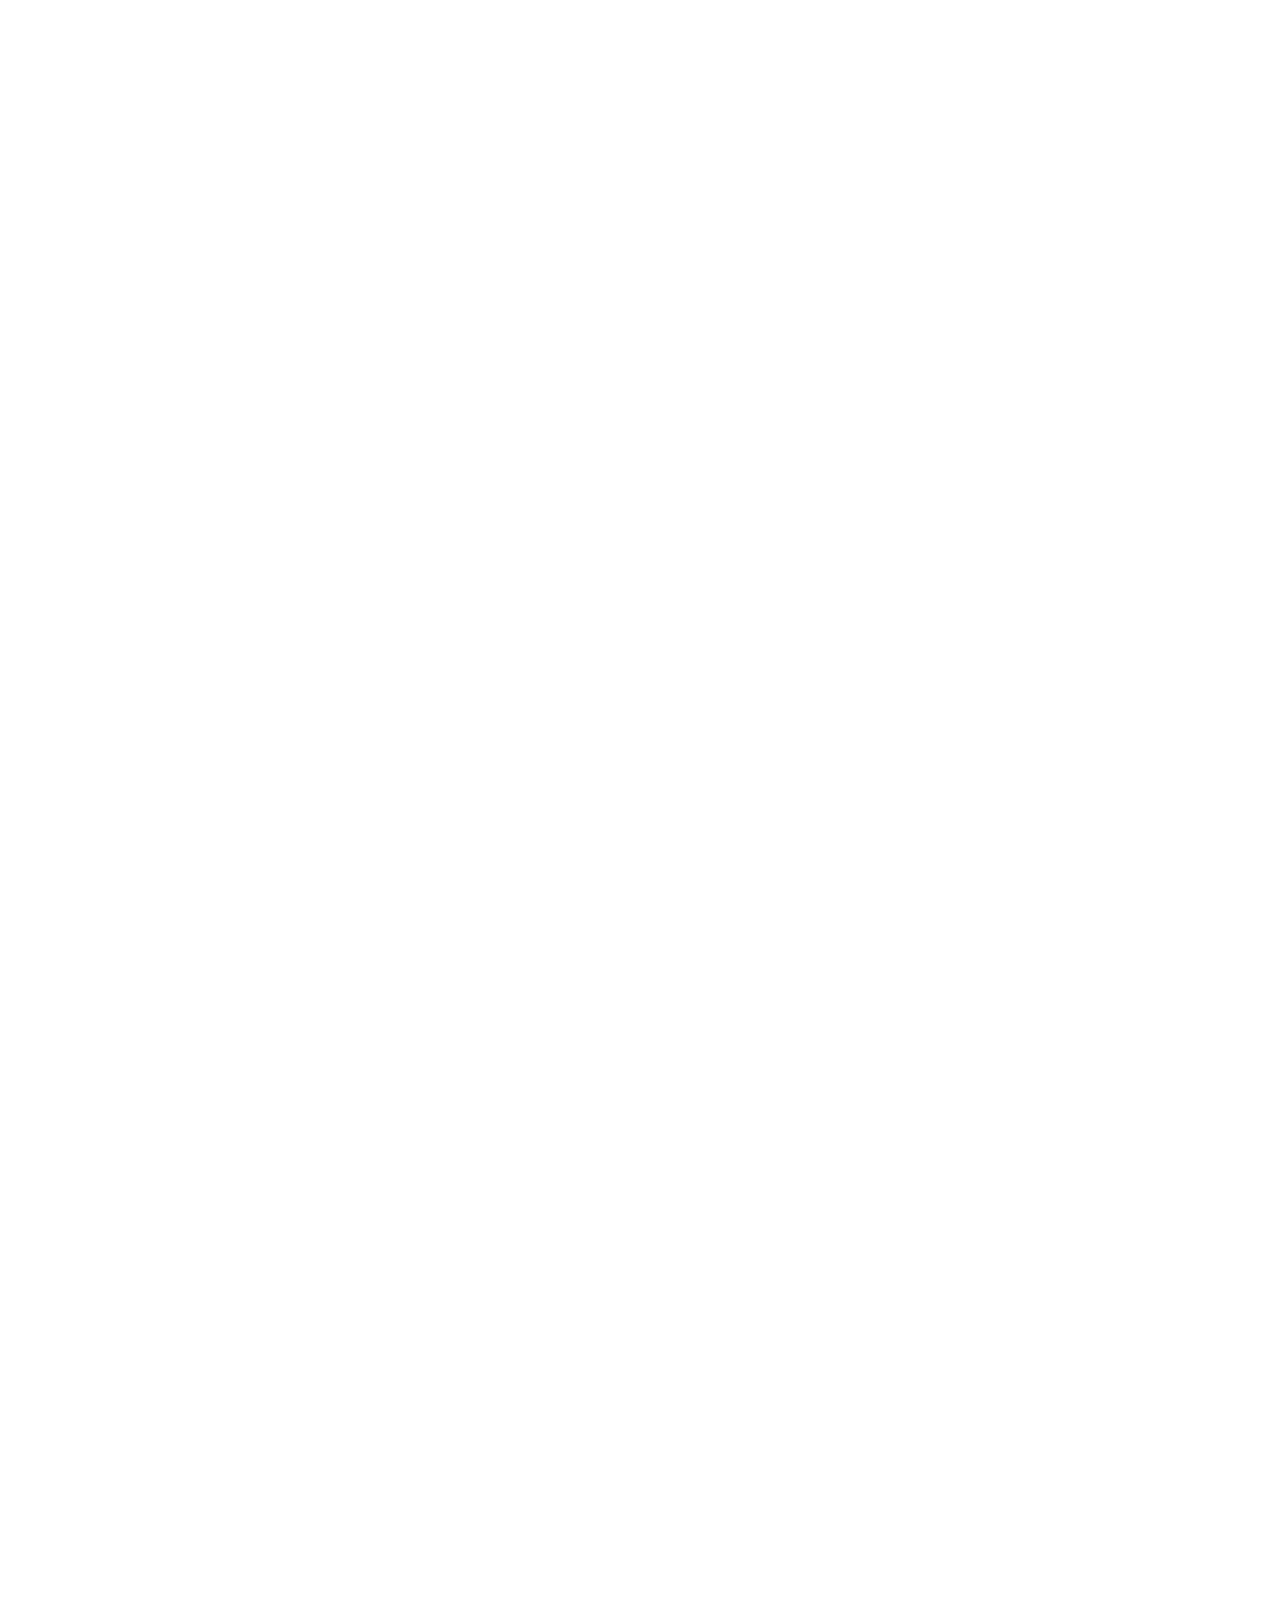
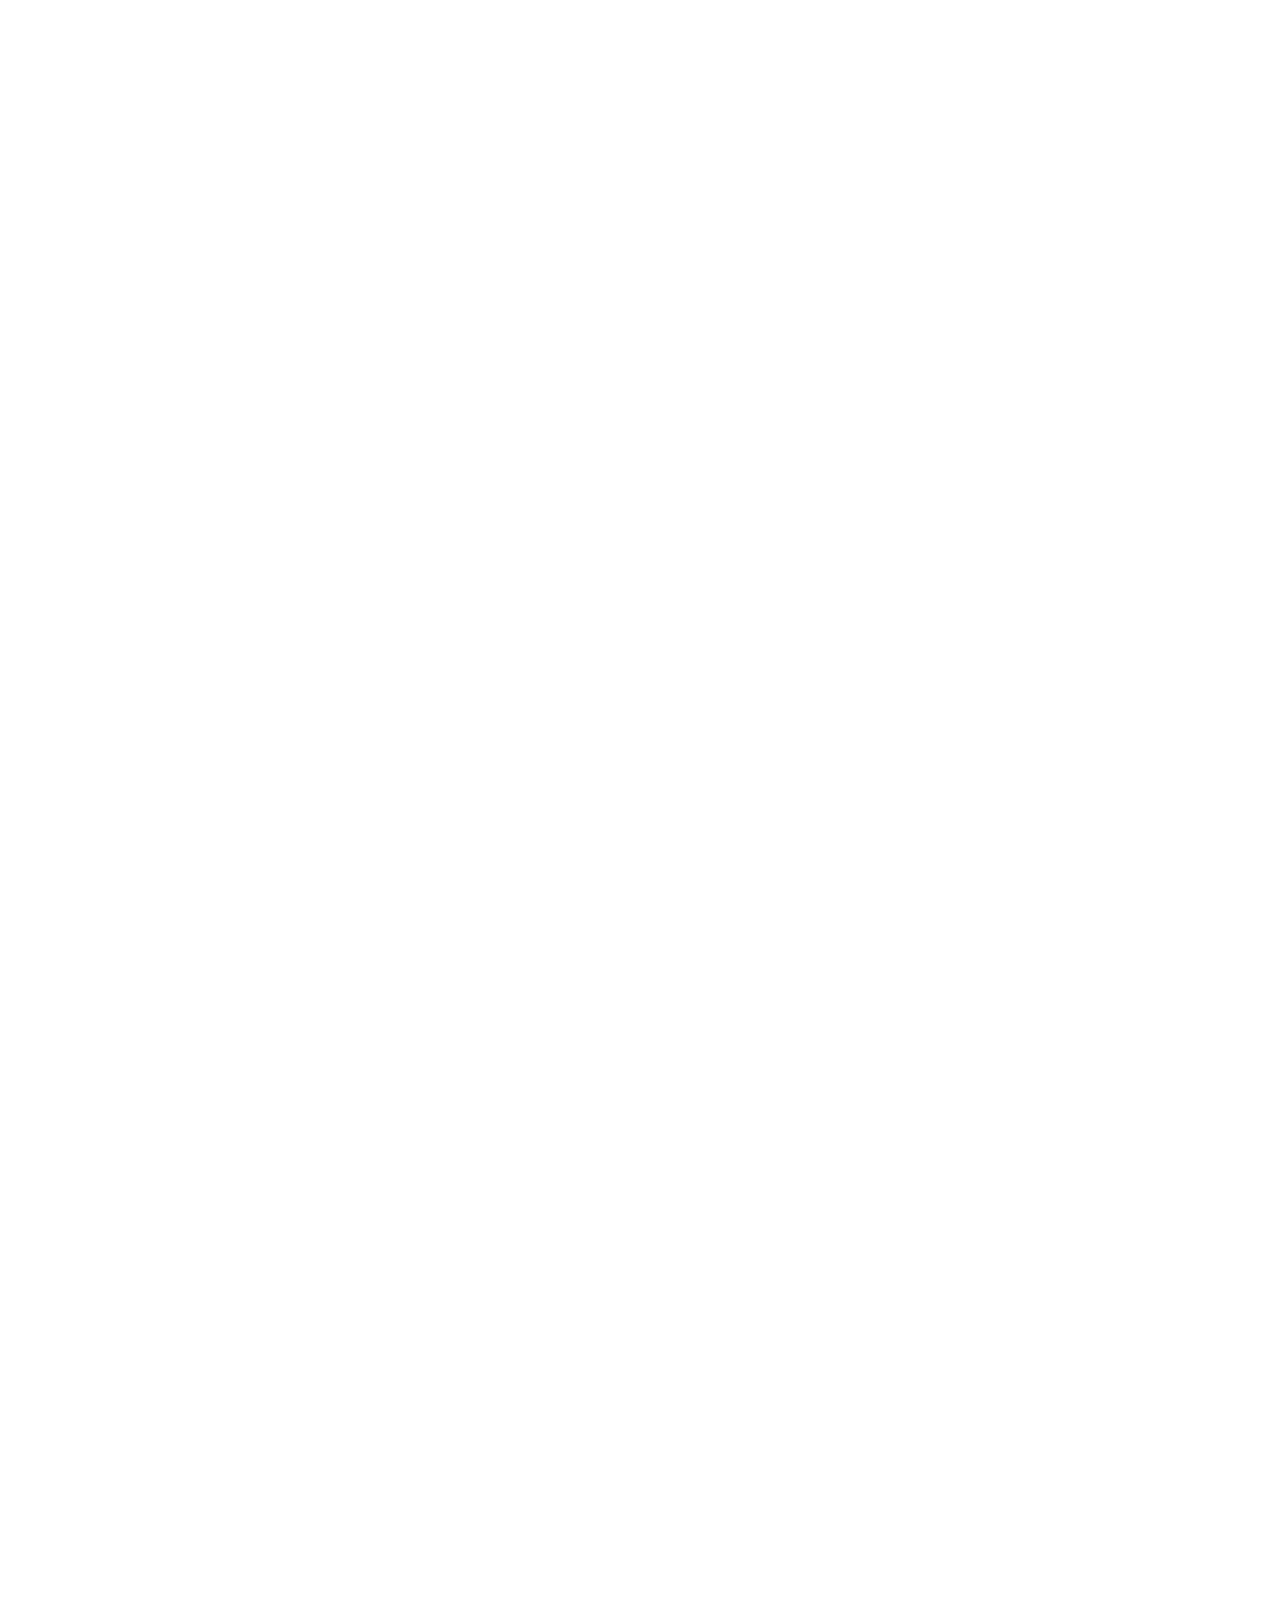
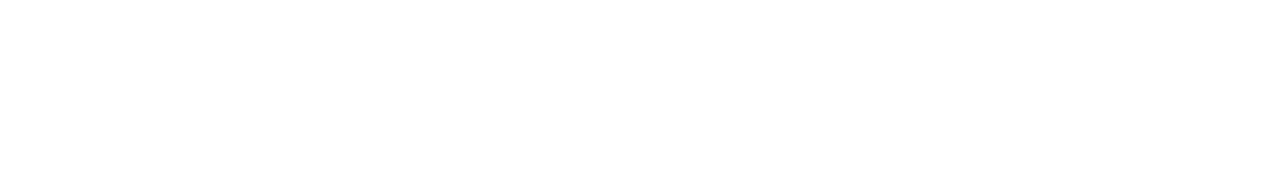
==== commit b2a971b5: "Adicionando carousel tela inicial" ====
--- a/Site Spotify/index.html
+++ b/Site Spotify/index.html
@@ -70,9 +70,21 @@
       <div class="container align-self-center">
         <div class="row">
           <div class="col-md-12 capa">
-            <h1>Música para todos</h1>
-            <a href="" class="btn btn-lg btn-custom btn-roxo">Aproveite o Spotify Free</a>
-            <a href="" class="btn btn-lg btn-custom btn-branco">Obter Spotify Premium</a>
+            <div id="carousel-spotify" class="carousel slide" data-ride="carousel" >
+              <div class="carousel-inner">
+                <div class="carousel-item active">
+                  <h1>Música para todos</h1>
+                  <a href="" class="btn btn-lg btn-custom btn-roxo">Aproveite o Spotify Free</a>
+                  <a href="" class="btn btn-lg btn-custom btn-branco">Obter Spotify Premium</a>
+                </div>
+                <div class="carousel-item">
+                  <h1>As melhores rádios</h1>
+                  <a href="" class="btn btn-lg btn-custom btn-branco"><i class="fas fa-music"></i> Ouça agora</a>
+                </div> 
+              </div>
+              <a href="#carousel-spotify" class="carousel-control-prev" data-slide="prev"><i class="fas fa-angle-left fa-3x"></i></a>
+              <a href="#carousel-spotify" class="carousel-control-next" data-slide="next"><i class="fas fa-angle-right fa-3x"></i></a>
+            </div>
           </div>
         </div>
       </div>
--- a/Site Spotify/css/estilo.css
+++ b/Site Spotify/css/estilo.css
@@ -162,6 +162,10 @@
 footer ul li {
     float: right;
     margin: 0 5px;
+}
+
+.carousel-control-next, .carousel-control-prev {
+    width: 5%;
 }
 
 /* Extra small devices (portrait phones, less than 576px)*/
